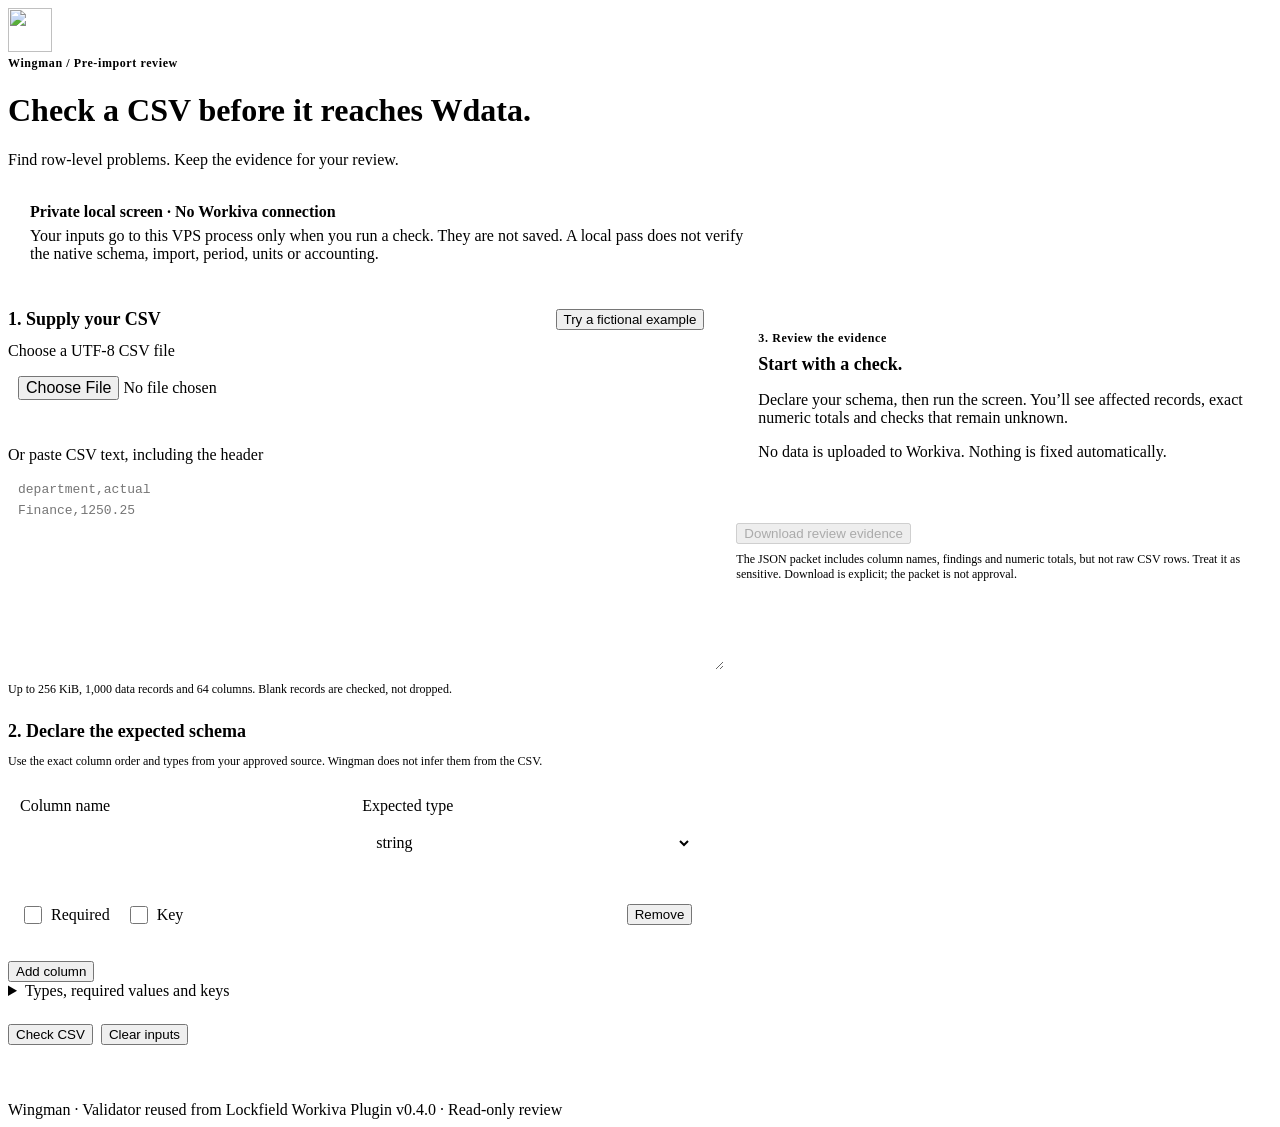
==== extension/csv-review.html @ b6c123cf "Add private CSV review and reproducible evidence packets Reuse the Lockfield checker with explicit t" ====
<!doctype html>
<html lang="en">
<head>
  <meta charset="utf-8">
  <meta name="viewport" content="width=device-width, initial-scale=1">
  <title>Wingman · CSV review</title>
  <link rel="icon" href="icon.png">
  <link rel="stylesheet" href="setup.css">
  <link rel="stylesheet" href="csv-review.css">
  <script src="csv-review.js" defer></script>
</head>
<body>
<main>
  <header><img src="icon.png" width="44" height="44" alt=""><div><p class="eyebrow">Wingman / Pre-import review</p><h1>Check a CSV before it reaches Wdata.</h1><p>Find row-level problems. Keep the evidence for your review.</p></div></header>
  <div class="boundary"><strong>Private local screen · No Workiva connection</strong><p>Your inputs go to this VPS process only when you run a check. They are not saved. A local pass does not verify the native schema, import, period, units or accounting.</p></div>
  <div class="workspace">
    <form id="review-form">
      <section><div class="section-title"><h2>1. Supply your CSV</h2><button type="button" id="sample" class="wm-btn">Try a fictional example</button></div>
        <label for="file">Choose a UTF-8 CSV file</label><input type="file" id="file" accept=".csv,text/csv">
        <label for="csv">Or paste CSV text, including the header</label><textarea id="csv" required spellcheck="false" placeholder="department,actual&#10;Finance,1250.25"></textarea>
        <p class="hint">Up to 256 KiB, 1,000 data records and 64 columns. Blank records are checked, not dropped.</p>
      </section>
      <section><h2>2. Declare the expected schema</h2><p class="hint">Use the exact column order and types from your approved source. Wingman does not infer them from the CSV.</p>
        <div id="columns"></div><button type="button" id="add" class="wm-btn">Add column</button>
        <details><summary>Types, required values and keys</summary><p>Supported types: string, integer, decimal, boolean, date and timestamp. Unknown types stay incomplete. Required means a value cannot be empty. Key columns are compared as exact text; “001” and “1” remain distinct. Select at most eight keys.</p></details>
      </section>
      <div class="actions"><button type="submit" id="check" class="wm-btn primary">Check CSV</button><button type="button" id="clear" class="wm-btn">Clear inputs</button><button type="button" id="cancel" class="wm-btn" hidden>Stop waiting</button></div>
      <p id="message" role="status" aria-live="polite"></p>
    </form>
    <aside aria-label="Review evidence"><section id="results" aria-live="polite"><p class="eyebrow">3. Review the evidence</p><h2>Start with a check.</h2><p>Declare your schema, then run the screen. You’ll see affected records, exact numeric totals and checks that remain unknown.</p><p>No data is uploaded to Workiva. Nothing is fixed automatically.</p></section><button type="button" id="download" class="wm-btn" disabled>Download review evidence</button><p class="hint">The JSON packet includes column names, findings and numeric totals, but not raw CSV rows. Treat it as sensitive. Download is explicit; the packet is not approval.</p></aside>
  </div>
  <footer>Wingman · Validator reused from Lockfield Workiva Plugin v0.4.0 · Read-only review</footer>
</main>
</body>
</html>
---- extension/csv-review.css ----
main { max-width: 1280px; }
.eyebrow { font-size: 12px; font-weight: 600; letter-spacing: .05em; color: var(--accent-text); margin: 0 0 8px; }
.boundary { padding: 18px 22px; border: 1px solid var(--border-soft); border-radius: 10px; margin-bottom: 28px; background: var(--surface2); }
.boundary p { margin: 6px 0 0; color: var(--muted); max-width: 90ch; }
.workspace { display: grid; grid-template-columns: minmax(0, 1.3fr) minmax(0, 1fr); gap: 32px; align-items: start; }
section { margin-bottom: 24px; }
h2 { font-size: 18px; font-weight: 600; margin: 0 0 12px; }
.section-title { display: flex; justify-content: space-between; align-items: center; gap: 16px; margin-bottom: 12px; flex-wrap: wrap; }
.section-title h2 { margin: 0; }
label { display: block; margin-bottom: 6px; font-weight: 500; }
input, select, textarea { font: inherit; color: var(--fg); background: var(--bg); border: 1px solid var(--border-soft); border-radius: 6px; padding: 10px; width: 100%; min-width: 0; min-height: 44px; }
input[type=file] { margin-bottom: 16px; }
textarea { min-height: 180px; resize: vertical; font: 13px/1.6 ui-monospace, monospace; }
input:focus-visible, select:focus-visible, textarea:focus-visible { outline: 2px solid var(--accent-text); outline-offset: 2px; }
.hint { color: var(--muted); font-size: 12px; margin: 8px 0 16px; }
.column { padding: 12px; border: 1px solid var(--border-soft); border-radius: 8px; margin-bottom: 12px; }
.column-fields { display: grid; grid-template-columns: minmax(0, 1fr) minmax(0, 1fr); gap: 12px; }
.column-flags { display: flex; gap: 16px; align-items: center; margin-top: 8px; flex-wrap: wrap; }
.column-flags label { display: flex; align-items: center; gap: 6px; min-height: 44px; margin: 0; }
input[type=checkbox] { width: 18px; min-height: 18px; height: 18px; }
.remove { margin-left: auto; }
.actions { display: flex; gap: 8px; flex-wrap: wrap; }
[hidden] { display: none !important; }
#message { min-height: 24px; overflow-wrap: anywhere; }
#results { border: 1px solid var(--border-soft); border-radius: 10px; padding: 22px; overflow-wrap: anywhere; }
.result-title { color: var(--fg); }
.stats { display: grid; grid-template-columns: 1fr 1fr; gap: 12px; margin: 16px 0; }
.stat { padding: 12px; background: var(--surface2); border-radius: 6px; }
.stat strong { display: block; font-size: 24px; font-variant-numeric: tabular-nums; }
.total, .finding { border-top: 1px solid var(--border-soft); padding: 12px 0; }
.total code { display: block; font-size: 16px; margin: 4px 0; font-variant-numeric: tabular-nums; overflow-wrap: anywhere; }
.finding p { margin: 4px 0; }
.finding small, .total small { color: var(--muted); }
.findings { max-height: 440px; overflow: auto; padding-right: 6px; }
.findings:focus-visible { outline: 2px solid var(--accent-text); }
@media (max-width: 760px) { .workspace { grid-template-columns: minmax(0, 1fr); gap: 16px; } header { align-items: flex-start; } }
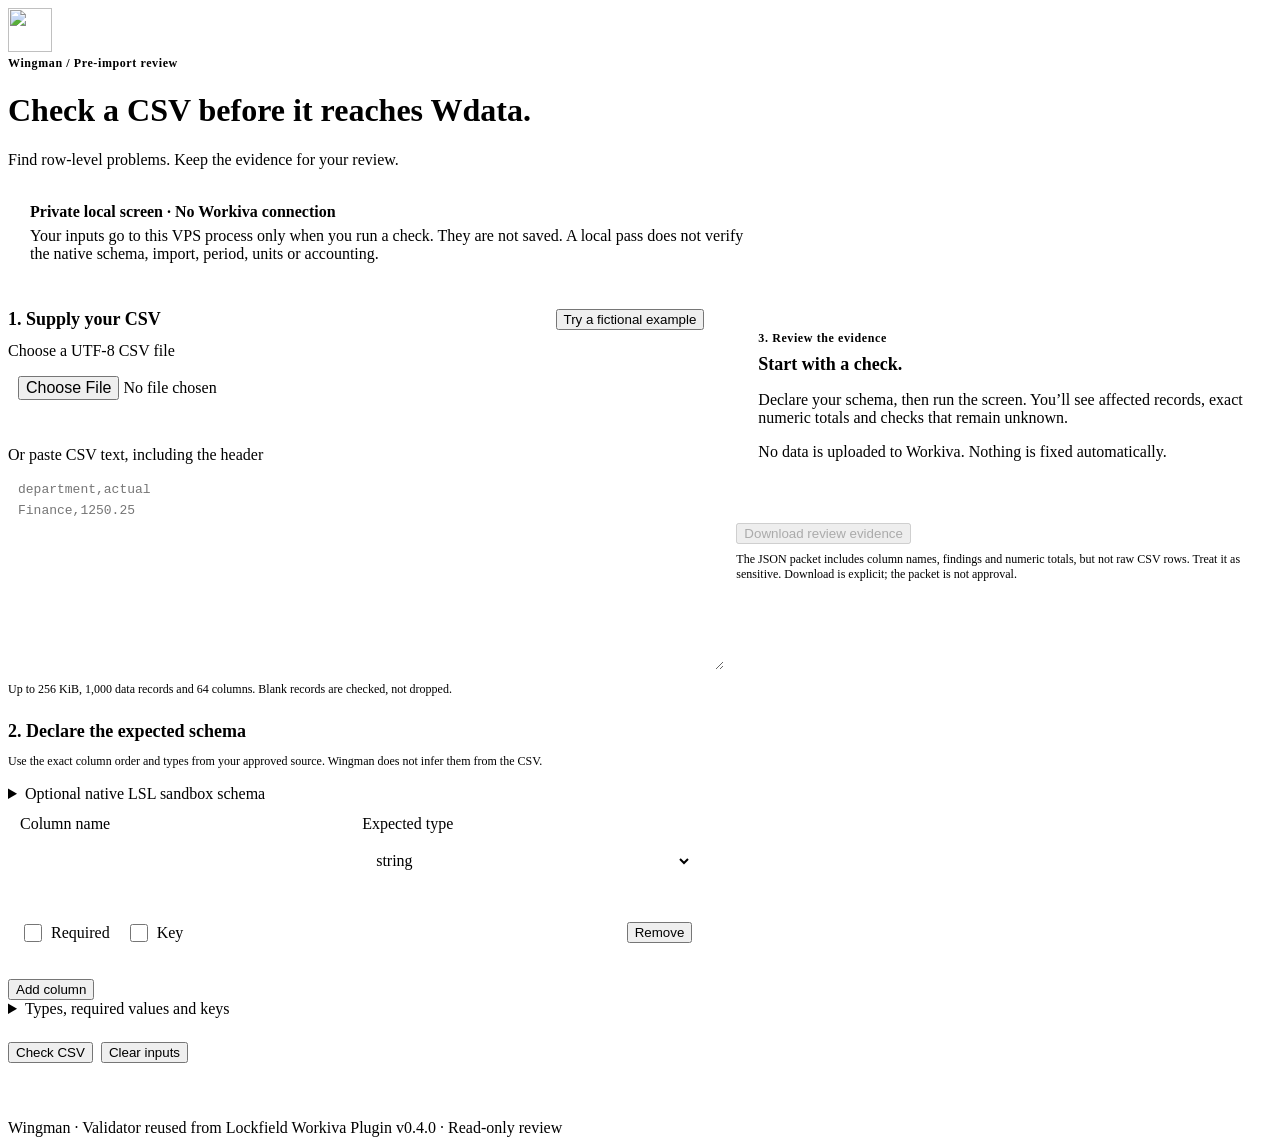
==== commit c0c73b0b: "Bind private CSV review to observed synthetic Wdata schema Validate native schema freshness through " ====
--- a/extension/csv-review.html
+++ b/extension/csv-review.html
@@ -12,7 +12,7 @@
 <body>
 <main>
   <header><img src="icon.png" width="44" height="44" alt=""><div><p class="eyebrow">Wingman / Pre-import review</p><h1>Check a CSV before it reaches Wdata.</h1><p>Find row-level problems. Keep the evidence for your review.</p></div></header>
-  <div class="boundary"><strong>Private local screen · No Workiva connection</strong><p>Your inputs go to this VPS process only when you run a check. They are not saved. A local pass does not verify the native schema, import, period, units or accounting.</p></div>
+  <div class="boundary"><strong id="boundary-title">Private local screen · No Workiva connection</strong><p id="boundary-description">Your inputs go to this VPS process only when you run a check. They are not saved. A local pass does not verify the native schema, import, period, units or accounting.</p></div>
   <div class="workspace">
     <form id="review-form">
       <section><div class="section-title"><h2>1. Supply your CSV</h2><button type="button" id="sample" class="wm-btn">Try a fictional example</button></div>
@@ -21,6 +21,7 @@
         <p class="hint">Up to 256 KiB, 1,000 data records and 64 columns. Blank records are checked, not dropped.</p>
       </section>
       <section><h2>2. Declare the expected schema</h2><p class="hint">Use the exact column order and types from your approved source. Wingman does not infer them from the CSV.</p>
+        <details><summary>Optional native LSL sandbox schema</summary><p>Read only the synthetic table configured by your operator. No CSV is sent to Workiva. The schema and version are reread when you check; changes require reloading. This is not import or accounting acceptance.</p><button type="button" id="load-native" class="wm-btn">Load configured sandbox schema</button><button type="button" id="manual-schema" class="wm-btn" hidden>Use declared schema instead</button><p id="schema-status" role="status" class="hint">Not loaded. The default workflow needs no Workiva grant.</p></details>
         <div id="columns"></div><button type="button" id="add" class="wm-btn">Add column</button>
         <details><summary>Types, required values and keys</summary><p>Supported types: string, integer, decimal, boolean, date and timestamp. Unknown types stay incomplete. Required means a value cannot be empty. Key columns are compared as exact text; “001” and “1” remain distinct. Select at most eight keys.</p></details>
       </section>
--- a/extension/csv-review.css
+++ b/extension/csv-review.css
@@ -19,6 +19,14 @@
 .column-flags label { display: flex; align-items: center; gap: 6px; min-height: 44px; margin: 0; }
 input[type=checkbox] { width: 18px; min-height: 18px; height: 18px; }
 .remove { margin-left: auto; }
+.native-columns .column { display: flex; justify-content: space-between; align-items: center; gap: 12px; padding: 8px 12px; }
+.native-columns .column-fields, .native-columns .remove { display: none; }
+.native-columns .column-flags { margin-top: 0; }
+.native-summary { min-width: 0; overflow-wrap: anywhere; }
+.native-summary strong, .native-summary small { display: block; }
+.native-summary small { color: var(--muted); }
+#load-native { margin: 8px 8px 0 0; }
+#manual-schema { margin-top: 8px; }
 .actions { display: flex; gap: 8px; flex-wrap: wrap; }
 [hidden] { display: none !important; }
 #message { min-height: 24px; overflow-wrap: anywhere; }
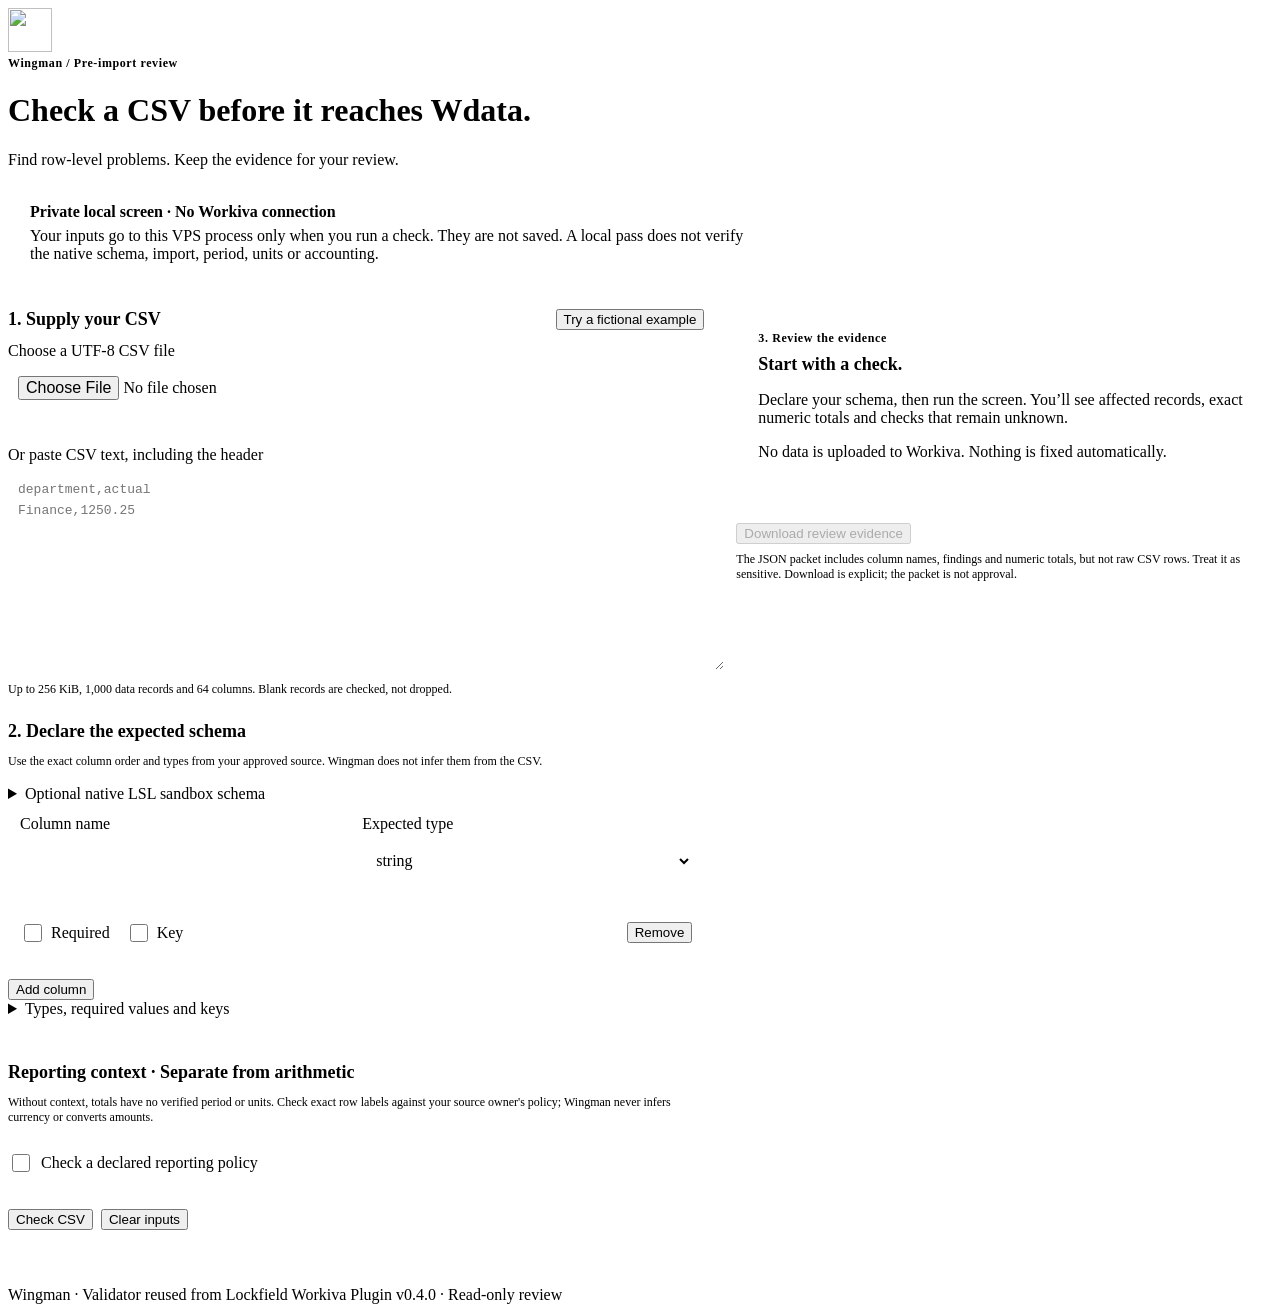
==== commit 2d16a0dd: "Separate reporting policy evidence from arithmetic checks Bind period/currency/unit and basis declar" ====
--- a/extension/csv-review.html
+++ b/extension/csv-review.html
@@ -25,6 +25,23 @@
         <div id="columns"></div><button type="button" id="add" class="wm-btn">Add column</button>
         <details><summary>Types, required values and keys</summary><p>Supported types: string, integer, decimal, boolean, date and timestamp. Unknown types stay incomplete. Required means a value cannot be empty. Key columns are compared as exact text; “001” and “1” remain distinct. Select at most eight keys.</p></details>
       </section>
+      <section class="reporting"><h2>Reporting context · Separate from arithmetic</h2>
+        <p class="hint">Without context, totals have no verified period or units. Check exact row labels against your source owner's policy; Wingman never infers currency or converts amounts.</p>
+        <label class="context-toggle"><input type="checkbox" id="use-context"> Check a declared reporting policy</label>
+        <fieldset id="context-fields" disabled hidden><legend>Source-owner policy · Not accounting approval</legend>
+          <div class="context-grid">
+            <div><label for="period-column">Period column</label><input id="period-column" maxlength="128" required placeholder="period"></div>
+            <div><label for="expected-period">Expected period (YYYY-MM)</label><input id="expected-period" required pattern="[0-9]{4}-(0[1-9]|1[0-2])" placeholder="2026-10"></div>
+            <div><label for="currency-column">Currency column</label><input id="currency-column" maxlength="128" required placeholder="currency"></div>
+            <div><label for="expected-currency">Expected currency label</label><input id="expected-currency" required pattern="[A-Z]{3}" maxlength="3" placeholder="USD"></div>
+            <div><label for="unit-column">Unit column (optional)</label><input id="unit-column" maxlength="128" placeholder="unit"></div>
+            <div><label for="expected-unit">Declared amount unit</label><select id="expected-unit"><option value="units">Units</option><option value="cents">Cents</option><option value="thousands">Thousands</option><option value="millions">Millions</option></select></div>
+          </div>
+          <label for="amount-columns">Amount columns · One exact name per line</label><textarea id="amount-columns" required spellcheck="false" placeholder="amount_cents"></textarea>
+          <label for="accounting-basis">Declared accounting basis</label><select id="accounting-basis"><option value="unknown">Unknown / not declared</option><option value="cash">Cash</option><option value="accrual">Accrual</option><option value="modified_accrual">Modified accrual</option></select>
+          <p class="hint">Empty unit column or unknown basis stays incomplete. Basis is recorded, not validated. No fiscal-calendar, FX, account-mapping, sign-convention or accounting-correctness claim.</p>
+        </fieldset>
+      </section>
       <div class="actions"><button type="submit" id="check" class="wm-btn primary">Check CSV</button><button type="button" id="clear" class="wm-btn">Clear inputs</button><button type="button" id="cancel" class="wm-btn" hidden>Stop waiting</button></div>
       <p id="message" role="status" aria-live="polite"></p>
     </form>
--- a/extension/csv-review.css
+++ b/extension/csv-review.css
@@ -27,6 +27,14 @@
 .native-summary small { color: var(--muted); }
 #load-native { margin: 8px 8px 0 0; }
 #manual-schema { margin-top: 8px; }
+.reporting { border-top: 1px solid var(--border-soft); padding-top: 20px; }
+.context-toggle { display: flex; align-items: center; gap: 8px; min-height: 44px; }
+fieldset { min-width: 0; border: 1px solid var(--border-soft); border-radius: 8px; padding: 16px; margin: 12px 0 0; }
+legend { color: var(--muted); font-size: 12px; padding: 0 6px; }
+.context-grid { display: grid; grid-template-columns: minmax(0, 1fr) minmax(0, 1fr); gap: 12px; margin-bottom: 16px; }
+#amount-columns { min-height: 80px; margin-bottom: 12px; }
+.context-evidence { border: 1px solid var(--border-soft); border-radius: 8px; padding: 14px; margin: 16px 0; background: var(--surface2); }
+.context-evidence h3 { margin-top: 0; }
 .actions { display: flex; gap: 8px; flex-wrap: wrap; }
 [hidden] { display: none !important; }
 #message { min-height: 24px; overflow-wrap: anywhere; }
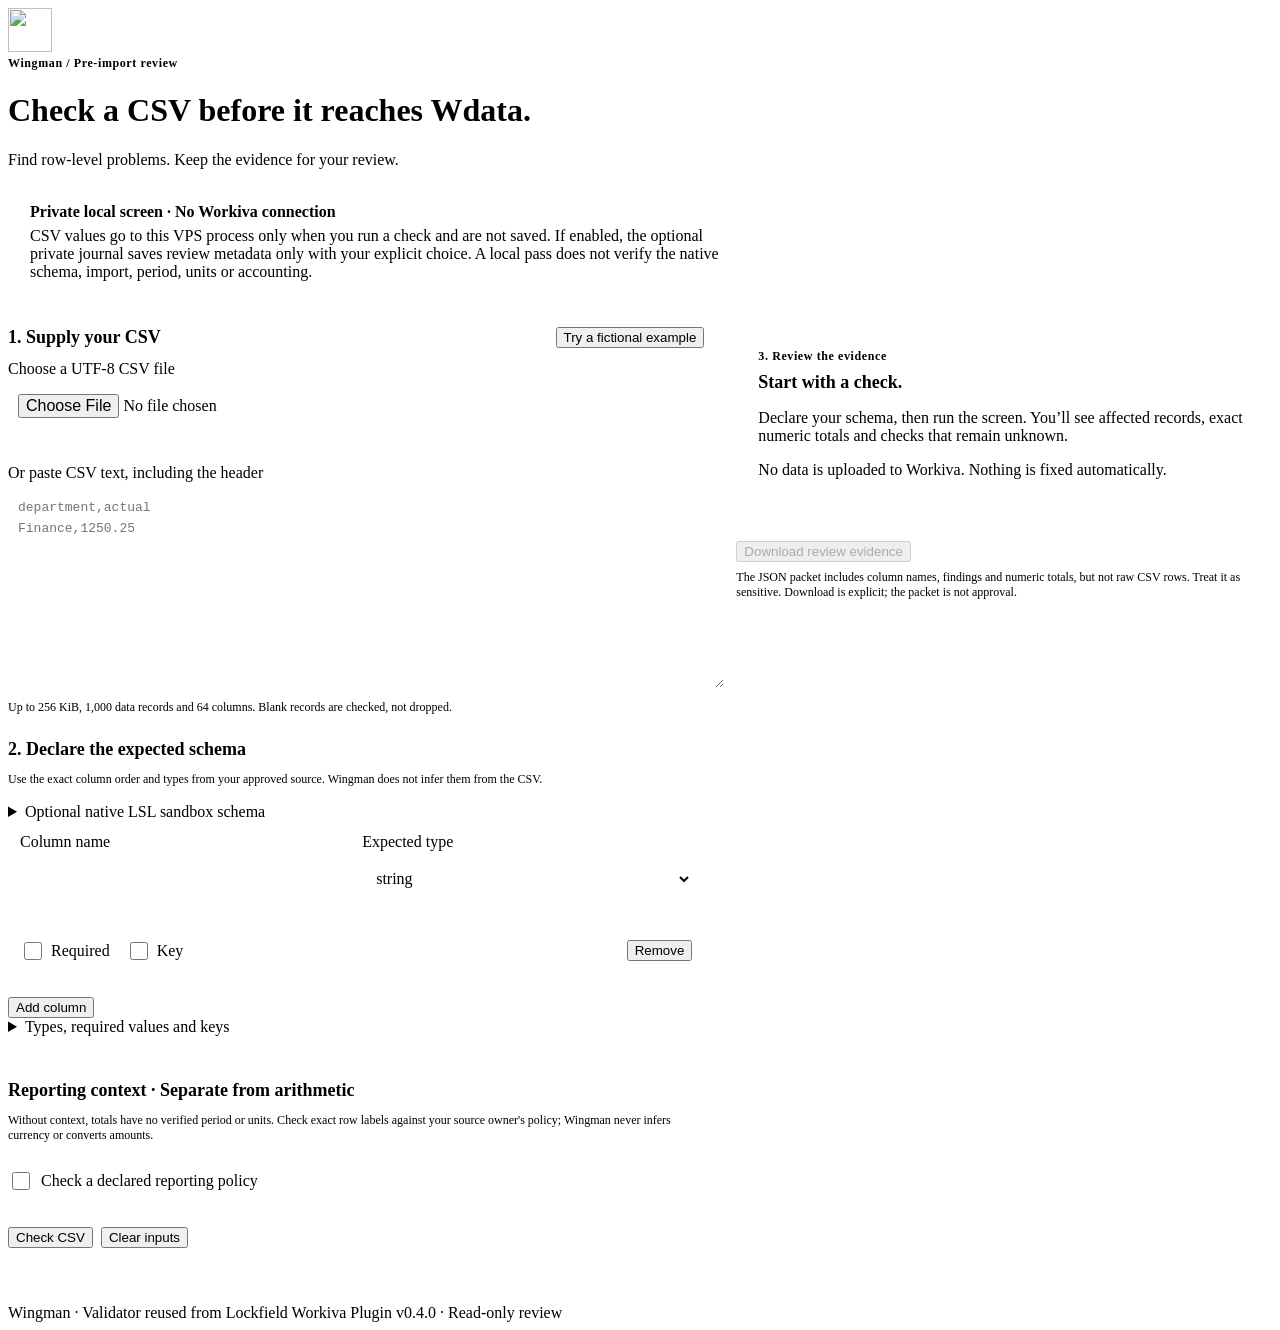
==== commit 7fb0feab: "Persist evidence-bound private review decisions with explicit confirmation Verify SQLite and HTTP re" ====
--- a/extension/csv-review.html
+++ b/extension/csv-review.html
@@ -12,7 +12,7 @@
 <body>
 <main>
   <header><img src="icon.png" width="44" height="44" alt=""><div><p class="eyebrow">Wingman / Pre-import review</p><h1>Check a CSV before it reaches Wdata.</h1><p>Find row-level problems. Keep the evidence for your review.</p></div></header>
-  <div class="boundary"><strong id="boundary-title">Private local screen · No Workiva connection</strong><p id="boundary-description">Your inputs go to this VPS process only when you run a check. They are not saved. A local pass does not verify the native schema, import, period, units or accounting.</p></div>
+  <div class="boundary"><strong id="boundary-title">Private local screen · No Workiva connection</strong><p id="boundary-description">CSV values go to this VPS process only when you run a check and are not saved. If enabled, the optional private journal saves review metadata only with your explicit choice. A local pass does not verify the native schema, import, period, units or accounting.</p></div>
   <div class="workspace">
     <form id="review-form">
       <section><div class="section-title"><h2>1. Supply your CSV</h2><button type="button" id="sample" class="wm-btn">Try a fictional example</button></div>
@@ -42,10 +42,21 @@
           <p class="hint">Empty unit column or unknown basis stays incomplete. Basis is recorded, not validated. No fiscal-calendar, FX, account-mapping, sign-convention or accounting-correctness claim.</p>
         </fieldset>
       </section>
+      <section id="durable-options" hidden><h2>Private review journal · Optional</h2>
+        <p class="hint">Your operator enabled local storage. Saving retains scope labels, finding locations/hashes and explicit reviewer reasons—not raw CSV. Accepted exceptions remain findings; they never approve accounting or authorize a Workiva write.</p>
+        <label class="context-toggle"><input type="checkbox" id="save-review"> Save this check and its review decisions</label>
+        <fieldset id="review-scope" disabled hidden><legend>Keep workspaces, file copies and periods separate</legend>
+          <label for="scope-workspace">Workspace label</label><input id="scope-workspace" maxlength="128" required>
+          <label for="scope-file">File-copy label</label><input id="scope-file" maxlength="128" required>
+          <label for="scope-period">Reporting-period label</label><input id="scope-period" maxlength="128" required>
+          <button type="button" id="load-review" class="wm-btn">Load saved review for this scope</button>
+          <p class="hint">Labels are your declarations, not authenticated file IDs. Load is historical; run a fresh check before confirming a decision. Clear inputs does not delete the journal.</p>
+        </fieldset>
+      </section>
       <div class="actions"><button type="submit" id="check" class="wm-btn primary">Check CSV</button><button type="button" id="clear" class="wm-btn">Clear inputs</button><button type="button" id="cancel" class="wm-btn" hidden>Stop waiting</button></div>
       <p id="message" role="status" aria-live="polite"></p>
     </form>
-    <aside aria-label="Review evidence"><section id="results" aria-live="polite"><p class="eyebrow">3. Review the evidence</p><h2>Start with a check.</h2><p>Declare your schema, then run the screen. You’ll see affected records, exact numeric totals and checks that remain unknown.</p><p>No data is uploaded to Workiva. Nothing is fixed automatically.</p></section><button type="button" id="download" class="wm-btn" disabled>Download review evidence</button><p class="hint">The JSON packet includes column names, findings and numeric totals, but not raw CSV rows. Treat it as sensitive. Download is explicit; the packet is not approval.</p></aside>
+    <aside aria-label="Review evidence"><section id="results" aria-live="polite"><p class="eyebrow">3. Review the evidence</p><h2>Start with a check.</h2><p>Declare your schema, then run the screen. You’ll see affected records, exact numeric totals and checks that remain unknown.</p><p>No data is uploaded to Workiva. Nothing is fixed automatically.</p></section><button type="button" id="download" class="wm-btn" disabled>Download review evidence</button><p class="hint">The JSON packet includes column names, findings and numeric totals, but not raw CSV rows. Treat it as sensitive. Download is explicit; the packet is not approval.</p><section id="review-journal" aria-live="polite"></section></aside>
   </div>
   <footer>Wingman · Validator reused from Lockfield Workiva Plugin v0.4.0 · Read-only review</footer>
 </main>
--- a/extension/csv-review.css
+++ b/extension/csv-review.css
@@ -35,6 +35,16 @@
 #amount-columns { min-height: 80px; margin-bottom: 12px; }
 .context-evidence { border: 1px solid var(--border-soft); border-radius: 8px; padding: 14px; margin: 16px 0; background: var(--surface2); }
 .context-evidence h3 { margin-top: 0; }
+#review-scope input { margin-bottom: 12px; }
+#load-review { margin-top: 8px; }
+#review-journal:not(:empty) { border: 1px solid var(--border-soft); border-radius: 10px; padding: 20px; overflow-wrap: anywhere; }
+#review-journal > button { margin-top: 16px; }
+.decision-card { border-top: 1px solid var(--border-soft); margin-top: 16px; padding-top: 16px; }
+.decision-card form { margin-top: 14px; }
+.decision-card input:not([type=checkbox]) { margin-bottom: 12px; }
+.decision-reason { min-height: 80px; }
+.decision-state { padding: 8px; background: var(--surface2); border-radius: 6px; font-weight: 600; }
+.decision-card small { color: var(--muted); }
 .actions { display: flex; gap: 8px; flex-wrap: wrap; }
 [hidden] { display: none !important; }
 #message { min-height: 24px; overflow-wrap: anywhere; }
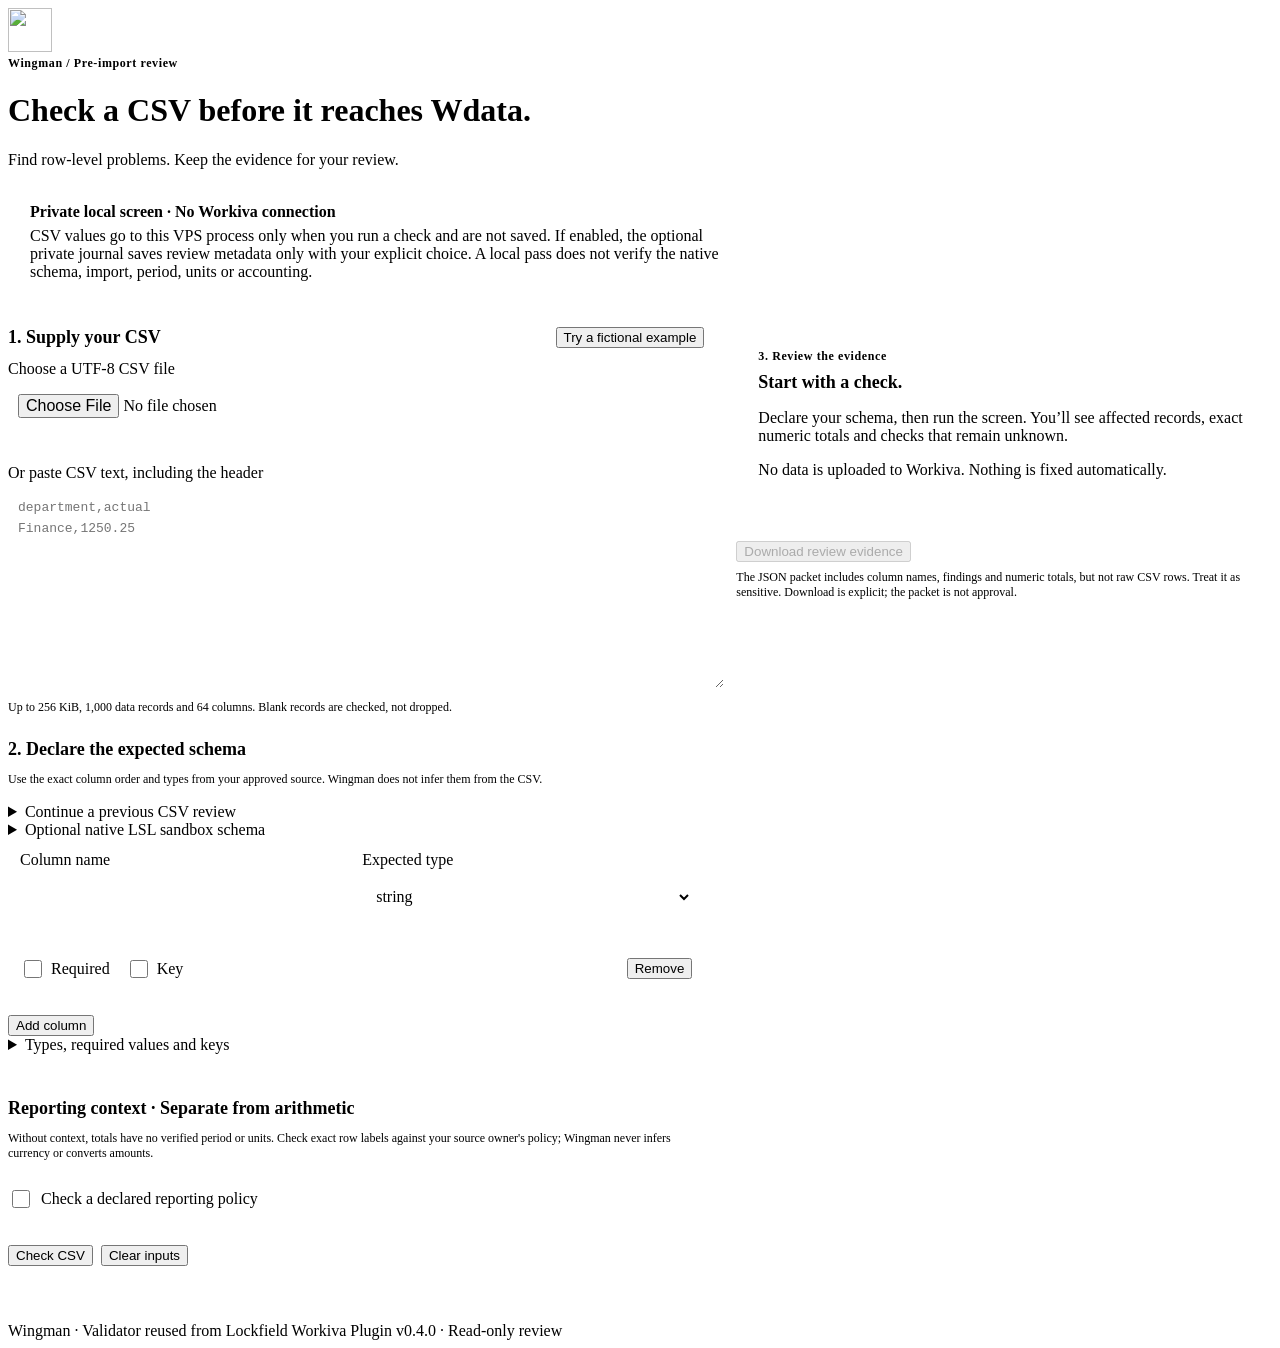
==== commit adce684d: "Add read-only browser evidence handoff and extracted pilot rehearsal Amp-Thread-ID: https://ampcode." ====
--- a/extension/csv-review.html
+++ b/extension/csv-review.html
@@ -21,6 +21,13 @@
         <p class="hint">Up to 256 KiB, 1,000 data records and 64 columns. Blank records are checked, not dropped.</p>
       </section>
       <section><h2>2. Declare the expected schema</h2><p class="hint">Use the exact column order and types from your approved source. Wingman does not infer them from the CSV.</p>
+        <details id="handoff-options"><summary>Continue a previous CSV review</summary><p>Choose the prior review evidence JSON and supply its original CSV above. Wingman loads its declared schema, keys and reporting policy so you do not have to retype them. It does not load approvals or connect to Workiva.</p>
+          <label for="packet-file">Choose Wingman review evidence JSON</label><input type="file" id="packet-file" accept=".json,application/json">
+          <p id="packet-status" class="hint" role="status">No packet loaded. Journal handoff JSON is separate; ask the source owner for the arithmetic review packet and original CSV.</p>
+          <button type="button" id="replay" class="wm-btn" disabled>Reproduce imported evidence</button>
+          <p class="hint">Replay uses the packet's original policy, not edits below. Reproduced means historical results match this source/build—not authenticity, current native schema, accounting approval or a new saved check.</p>
+          <p id="replay-status" role="status" aria-live="polite"></p>
+        </details>
         <details><summary>Optional native LSL sandbox schema</summary><p>Read only the synthetic table configured by your operator. No CSV is sent to Workiva. The schema and version are reread when you check; changes require reloading. This is not import or accounting acceptance.</p><button type="button" id="load-native" class="wm-btn">Load configured sandbox schema</button><button type="button" id="manual-schema" class="wm-btn" hidden>Use declared schema instead</button><p id="schema-status" role="status" class="hint">Not loaded. The default workflow needs no Workiva grant.</p></details>
         <div id="columns"></div><button type="button" id="add" class="wm-btn">Add column</button>
         <details><summary>Types, required values and keys</summary><p>Supported types: string, integer, decimal, boolean, date and timestamp. Unknown types stay incomplete. Required means a value cannot be empty. Key columns are compared as exact text; “001” and “1” remain distinct. Select at most eight keys.</p></details>
--- a/extension/csv-review.css
+++ b/extension/csv-review.css
@@ -33,6 +33,7 @@
 legend { color: var(--muted); font-size: 12px; padding: 0 6px; }
 .context-grid { display: grid; grid-template-columns: minmax(0, 1fr) minmax(0, 1fr); gap: 12px; margin-bottom: 16px; }
 #amount-columns { min-height: 80px; margin-bottom: 12px; }
+#replay-status:not(:empty) { padding: 12px; border: 1px solid var(--border-soft); border-radius: 8px; background: var(--surface2); overflow-wrap: anywhere; }
 .context-evidence { border: 1px solid var(--border-soft); border-radius: 8px; padding: 14px; margin: 16px 0; background: var(--surface2); }
 .context-evidence h3 { margin-top: 0; }
 #review-scope input { margin-bottom: 12px; }
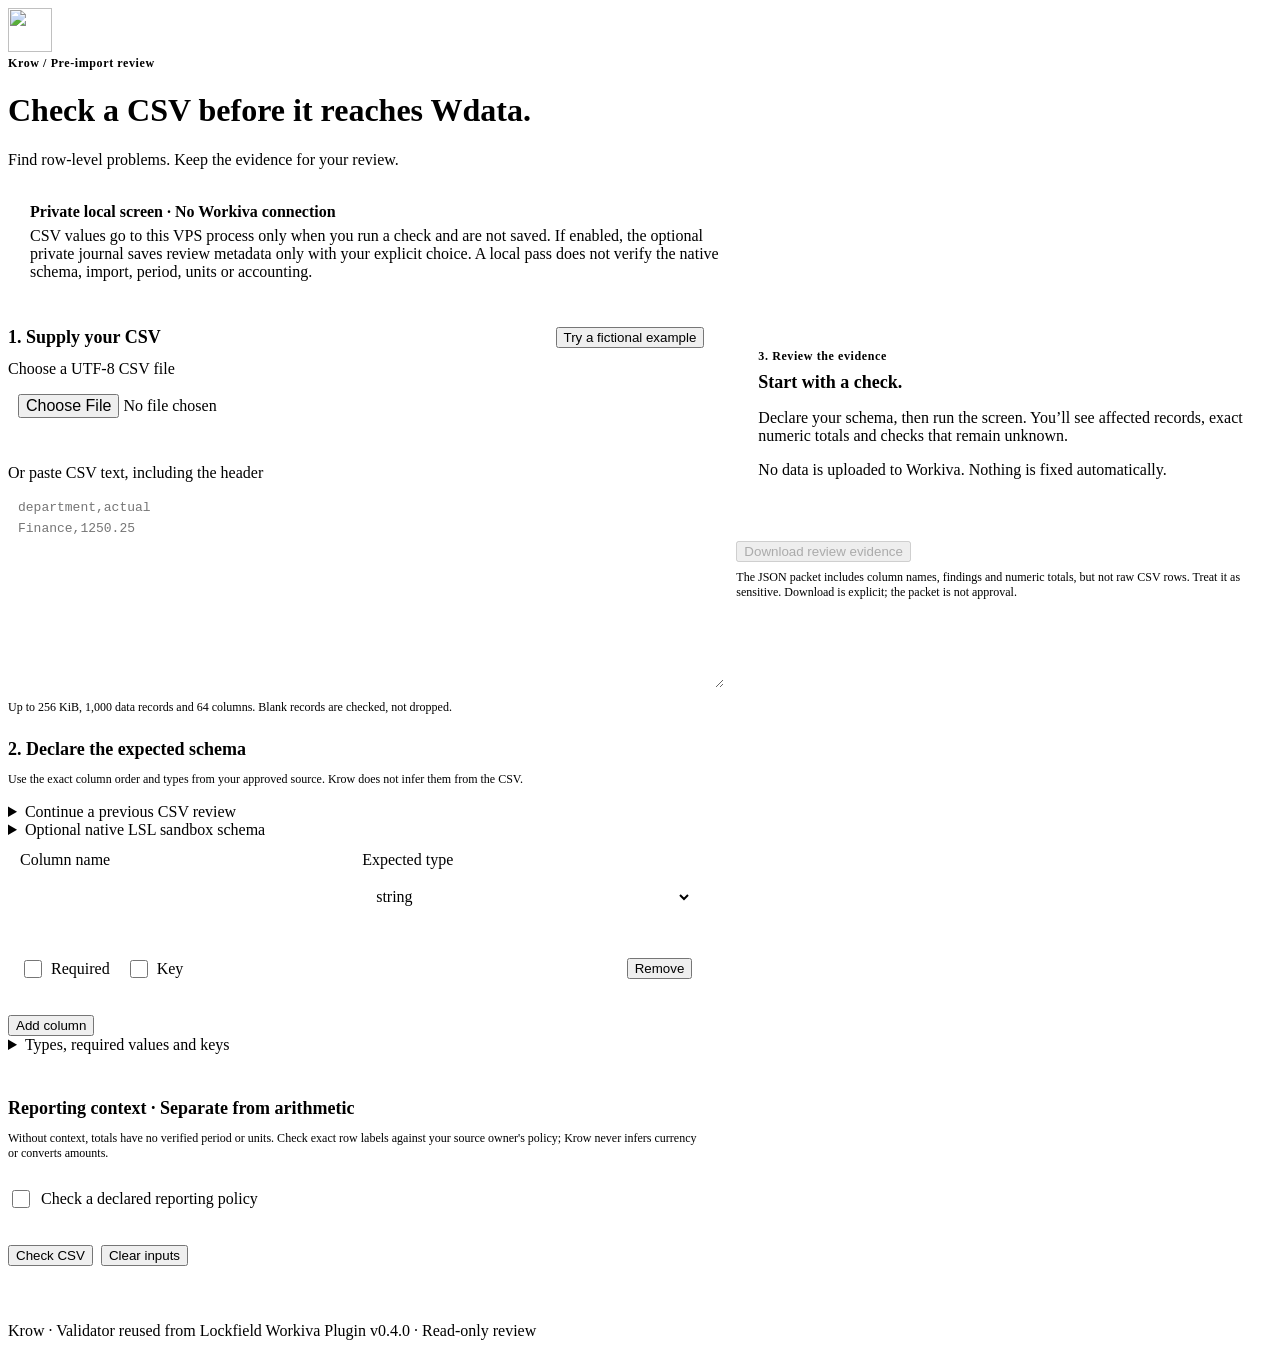
==== commit 52f925db: "Rebrand Wingman to Krow Renames product strings, modules, extension scripts, env vars (KROW_*), the " ====
--- a/extension/csv-review.html
+++ b/extension/csv-review.html
@@ -3,7 +3,7 @@
 <head>
   <meta charset="utf-8">
   <meta name="viewport" content="width=device-width, initial-scale=1">
-  <title>Wingman · CSV review</title>
+  <title>Krow · CSV review</title>
   <link rel="icon" href="icon.png">
   <link rel="stylesheet" href="setup.css">
   <link rel="stylesheet" href="csv-review.css">
@@ -11,7 +11,7 @@
 </head>
 <body>
 <main>
-  <header><img src="icon.png" width="44" height="44" alt=""><div><p class="eyebrow">Wingman / Pre-import review</p><h1>Check a CSV before it reaches Wdata.</h1><p>Find row-level problems. Keep the evidence for your review.</p></div></header>
+  <header><img src="icon.png" width="44" height="44" alt=""><div><p class="eyebrow">Krow / Pre-import review</p><h1>Check a CSV before it reaches Wdata.</h1><p>Find row-level problems. Keep the evidence for your review.</p></div></header>
   <div class="boundary"><strong id="boundary-title">Private local screen · No Workiva connection</strong><p id="boundary-description">CSV values go to this VPS process only when you run a check and are not saved. If enabled, the optional private journal saves review metadata only with your explicit choice. A local pass does not verify the native schema, import, period, units or accounting.</p></div>
   <div class="workspace">
     <form id="review-form">
@@ -20,20 +20,20 @@
         <label for="csv">Or paste CSV text, including the header</label><textarea id="csv" required spellcheck="false" placeholder="department,actual&#10;Finance,1250.25"></textarea>
         <p class="hint">Up to 256 KiB, 1,000 data records and 64 columns. Blank records are checked, not dropped.</p>
       </section>
-      <section><h2>2. Declare the expected schema</h2><p class="hint">Use the exact column order and types from your approved source. Wingman does not infer them from the CSV.</p>
-        <details id="handoff-options"><summary>Continue a previous CSV review</summary><p>Choose the prior review evidence JSON and supply its original CSV above. Wingman loads its declared schema, keys and reporting policy so you do not have to retype them. It does not load approvals or connect to Workiva.</p>
-          <label for="packet-file">Choose Wingman review evidence JSON</label><input type="file" id="packet-file" accept=".json,application/json">
+      <section><h2>2. Declare the expected schema</h2><p class="hint">Use the exact column order and types from your approved source. Krow does not infer them from the CSV.</p>
+        <details id="handoff-options"><summary>Continue a previous CSV review</summary><p>Choose the prior review evidence JSON and supply its original CSV above. Krow loads its declared schema, keys and reporting policy so you do not have to retype them. It does not load approvals or connect to Workiva.</p>
+          <label for="packet-file">Choose Krow review evidence JSON</label><input type="file" id="packet-file" accept=".json,application/json">
           <p id="packet-status" class="hint" role="status">No packet loaded. Journal handoff JSON is separate; ask the source owner for the arithmetic review packet and original CSV.</p>
           <button type="button" id="replay" class="wm-btn" disabled>Reproduce imported evidence</button>
           <p class="hint">Replay uses the packet's original policy, not edits below. Reproduced means historical results match this source/build—not authenticity, current native schema, accounting approval or a new saved check.</p>
           <p id="replay-status" role="status" aria-live="polite"></p>
         </details>
-        <details><summary>Optional native LSL sandbox schema</summary><p>Read only the synthetic table configured by your operator. No CSV is sent to Workiva. The schema and version are reread when you check; changes require reloading. This is not import or accounting acceptance.</p><button type="button" id="load-native" class="wm-btn">Load configured sandbox schema</button><button type="button" id="manual-schema" class="wm-btn" hidden>Use declared schema instead</button><p id="schema-status" role="status" class="hint">Not loaded. The default workflow needs no Workiva grant.</p></details>
+        <details><summary>Optional native LSL sandbox schema</summary><p>Read only the synthetic table configured by your operator. No CSV is sent to Workiva. The schema and version are reread when you check; changes require reloading. This is not import or accounting acceptance.</p><p id="native-availability" role="status" class="hint">Checking service configuration only. Native access is not verified; native writes are disabled.</p><button type="button" id="load-native" class="wm-btn" disabled>Load configured sandbox schema</button><button type="button" id="manual-schema" class="wm-btn" hidden>Use declared schema instead</button><p id="schema-status" role="status" class="hint">Not loaded. The default workflow needs no Workiva grant.</p></details>
         <div id="columns"></div><button type="button" id="add" class="wm-btn">Add column</button>
         <details><summary>Types, required values and keys</summary><p>Supported types: string, integer, decimal, boolean, date and timestamp. Unknown types stay incomplete. Required means a value cannot be empty. Key columns are compared as exact text; “001” and “1” remain distinct. Select at most eight keys.</p></details>
       </section>
       <section class="reporting"><h2>Reporting context · Separate from arithmetic</h2>
-        <p class="hint">Without context, totals have no verified period or units. Check exact row labels against your source owner's policy; Wingman never infers currency or converts amounts.</p>
+        <p class="hint">Without context, totals have no verified period or units. Check exact row labels against your source owner's policy; Krow never infers currency or converts amounts.</p>
         <label class="context-toggle"><input type="checkbox" id="use-context"> Check a declared reporting policy</label>
         <fieldset id="context-fields" disabled hidden><legend>Source-owner policy · Not accounting approval</legend>
           <div class="context-grid">
@@ -65,7 +65,7 @@
     </form>
     <aside aria-label="Review evidence"><section id="results" aria-live="polite"><p class="eyebrow">3. Review the evidence</p><h2>Start with a check.</h2><p>Declare your schema, then run the screen. You’ll see affected records, exact numeric totals and checks that remain unknown.</p><p>No data is uploaded to Workiva. Nothing is fixed automatically.</p></section><button type="button" id="download" class="wm-btn" disabled>Download review evidence</button><p class="hint">The JSON packet includes column names, findings and numeric totals, but not raw CSV rows. Treat it as sensitive. Download is explicit; the packet is not approval.</p><section id="review-journal" aria-live="polite"></section></aside>
   </div>
-  <footer>Wingman · Validator reused from Lockfield Workiva Plugin v0.4.0 · Read-only review</footer>
+  <footer>Krow · Validator reused from Lockfield Workiva Plugin v0.4.0 · Read-only review</footer>
 </main>
 </body>
 </html>
